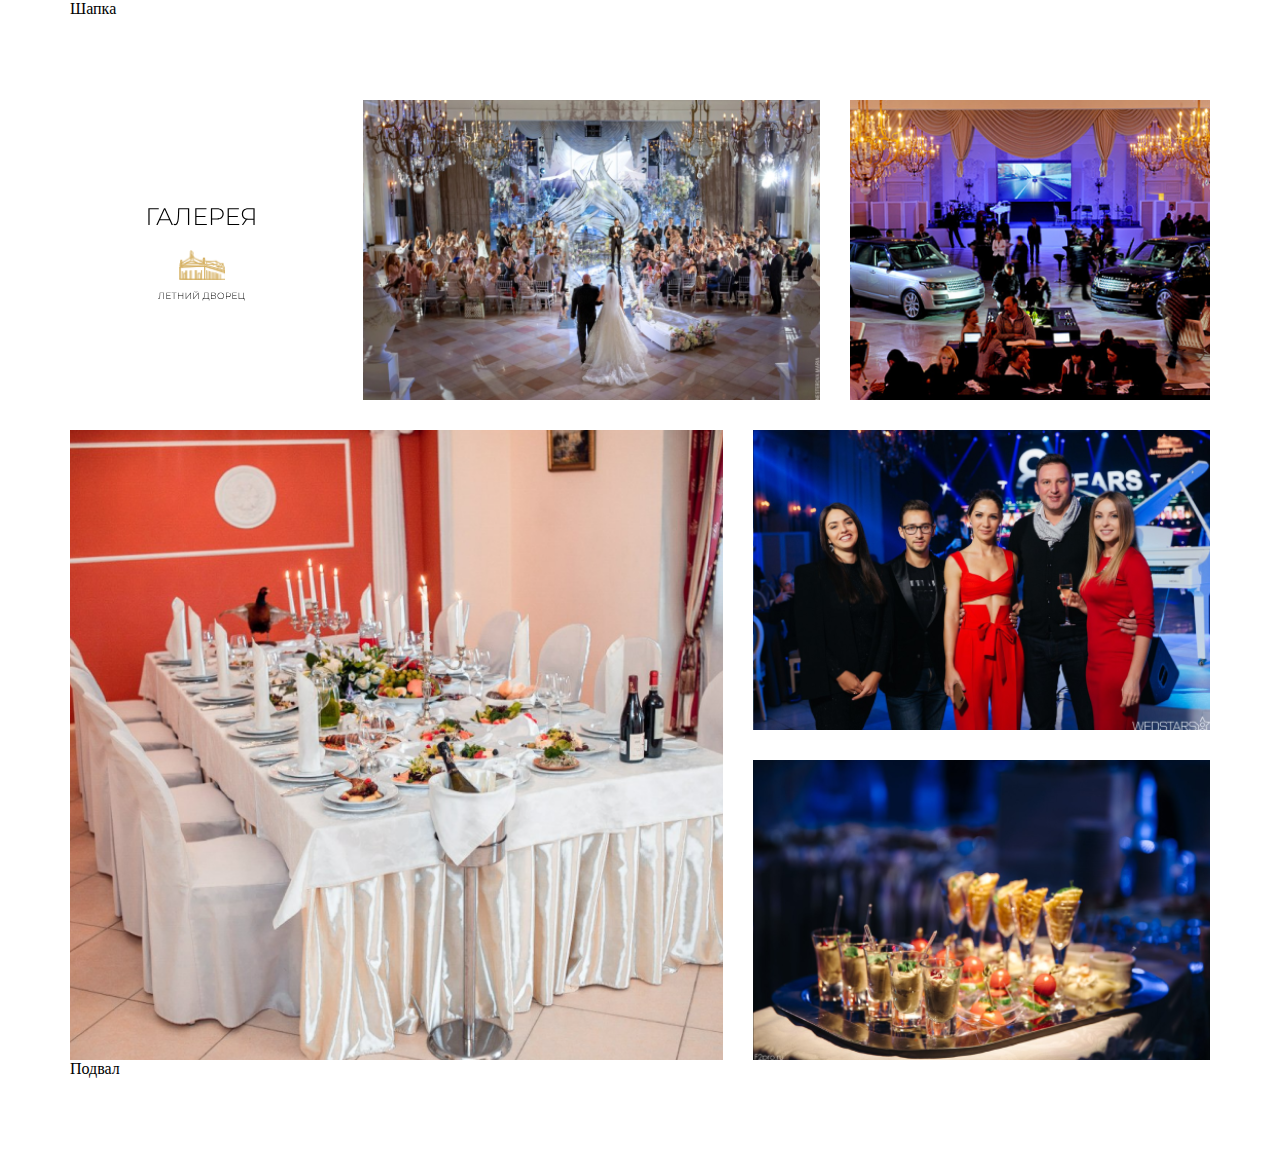
==== index.html @ f0fce370 "MiFirst" ====
<!DOCTYPE html>
<html lang="ru">
<head>
    <meta charset="UTF-8">
    <meta http-equiv="X-UA-Compatible" content="IE=edge">
    <meta name="viewport" content="width=device-width, initial-scale=1.0">
    <title>Gallery1_Grid</title>
    <link rel="stylesheet" href="css/style.css">
</head>
<body>
    <header>
        <div class="container">
            Шапка
        </div>
    </header>

    <main>
        <div class="container">
            <div class="gallery">
                <div class="gallery_logo">
                    <svg width="113" height="101" viewBox="0 0 113 101" fill="none" xmlns="http://www.w3.org/2000/svg" xmlns:xlink="http://www.w3.org/1999/xlink">
                        <path d="M13.7598 9.304H4.59175V25H3.36775V8.2H13.7598V9.304ZM24.4998 20.272H14.7558L12.6198 25H11.2998L19.0278 8.2H20.2518L27.9798 25H26.6598L24.4998 20.272ZM24.0438 19.24L19.6278 9.544L15.2358 19.24H24.0438ZM44.1888 8.2V25H42.9648V9.304H34.2768L34.0608 15.472C33.9648 17.776 33.7648 19.632 33.4608 21.04C33.1728 22.432 32.7408 23.464 32.1648 24.136C31.5888 24.808 30.8288 25.144 29.8848 25.144C29.4528 25.144 29.0528 25.096 28.6848 25L28.8288 23.872C29.1008 23.936 29.3648 23.968 29.6208 23.968C30.3568 23.968 30.9488 23.688 31.3968 23.128C31.8608 22.552 32.2128 21.648 32.4528 20.416C32.6928 19.184 32.8528 17.544 32.9328 15.496L33.1728 8.2H44.1888ZM61.8348 23.896V25H50.2428V8.2H61.4748V9.304H51.4668V15.928H60.4188V17.008H51.4668V23.896H61.8348ZM71.9464 8.2C74.0584 8.2 75.7144 8.704 76.9144 9.712C78.1144 10.704 78.7144 12.088 78.7144 13.864C78.7144 15.624 78.1144 17.008 76.9144 18.016C75.7144 19.008 74.0584 19.504 71.9464 19.504H67.1464V25H65.9224V8.2H71.9464ZM71.9464 18.4C73.7384 18.4 75.1064 18.008 76.0504 17.224C76.9944 16.44 77.4664 15.32 77.4664 13.864C77.4664 12.408 76.9944 11.288 76.0504 10.504C75.1064 9.704 73.7384 9.304 71.9464 9.304H67.1464V18.4H71.9464ZM94.2254 23.896V25H82.6334V8.2H93.8654V9.304H83.8574V15.928H92.8094V17.008H83.8574V23.896H94.2254ZM109.622 8.2V25H108.398V19.72H103.046C102.63 19.72 102.238 19.696 101.87 19.648L98.1501 25H96.8301L100.718 19.432C99.4701 19.08 98.5101 18.448 97.8381 17.536C97.1661 16.608 96.8301 15.448 96.8301 14.056C96.8301 12.2 97.4061 10.76 98.5581 9.736C99.7261 8.712 101.302 8.2 103.286 8.2H109.622ZM98.0781 14.032C98.0781 15.52 98.5101 16.664 99.3741 17.464C100.238 18.264 101.502 18.664 103.166 18.664H108.398V9.304H103.382C101.686 9.304 100.374 9.712 99.4461 10.528C98.5341 11.328 98.0781 12.496 98.0781 14.032Z" fill="black"/>
                        <rect x="34" y="50" width="46" height="30" fill="url(#pattern0)"/>
                        <path d="M18.9171 92.7V99H18.4581V93.114H15.2001L15.1191 95.427C15.0831 96.291 15.0081 96.987 14.8941 97.515C14.7861 98.037 14.6241 98.424 14.4081 98.676C14.1921 98.928 13.9071 99.054 13.5531 99.054C13.3911 99.054 13.2411 99.036 13.1031 99L13.1571 98.577C13.2591 98.601 13.3581 98.613 13.4541 98.613C13.7301 98.613 13.9521 98.508 14.1201 98.298C14.2941 98.082 14.4261 97.743 14.5161 97.281C14.6061 96.819 14.6661 96.204 14.6961 95.436L14.7861 92.7H18.9171ZM25.8043 98.586V99H21.4573V92.7H25.6693V93.114H21.9163V95.598H25.2733V96.003H21.9163V98.586H25.8043ZM31.5582 93.114H29.2902V99H28.8312V93.114H26.5632V92.7H31.5582V93.114ZM38.184 92.7V99H37.725V96.003H33.513V99H33.054V92.7H33.513V95.598H37.725V92.7H38.184ZM40.7244 92.7H41.1834V98.226L45.4764 92.7H45.8814V99H45.4224V93.483L41.1294 99H40.7244V92.7ZM48.4211 92.7H48.8801V98.226L53.1731 92.7H53.5781V99H53.1191V93.483L48.8261 99H48.4211V92.7ZM50.9771 92.223C50.5571 92.223 50.2181 92.127 49.9601 91.935C49.7081 91.737 49.5791 91.467 49.5731 91.125H49.9421C49.9481 91.377 50.0441 91.575 50.2301 91.719C50.4221 91.863 50.6711 91.935 50.9771 91.935C51.2771 91.935 51.5201 91.863 51.7061 91.719C51.8981 91.575 51.9971 91.377 52.0031 91.125H52.3721C52.3661 91.467 52.2341 91.737 51.9761 91.935C51.7241 92.127 51.3911 92.223 50.9771 92.223ZM64.3064 98.586V100.44H63.8654V99H58.1054L58.0964 100.44H57.6554L57.6644 98.586H58.0064C58.4204 98.55 58.7084 98.202 58.8704 97.542C59.0384 96.882 59.1404 95.958 59.1764 94.77L59.2394 92.7H63.3344V98.586H64.3064ZM59.5994 94.806C59.5634 95.826 59.4824 96.66 59.3564 97.308C59.2364 97.956 59.0294 98.382 58.7354 98.586H62.8754V93.114H59.6534L59.5994 94.806ZM69.5906 95.76C70.0586 95.838 70.4096 96.009 70.6436 96.273C70.8836 96.537 71.0036 96.888 71.0036 97.326C71.0036 97.866 70.8146 98.28 70.4366 98.568C70.0586 98.856 69.4976 99 68.7536 99H66.0446V92.7H68.5826C69.2426 92.7 69.7556 92.838 70.1216 93.114C70.4936 93.39 70.6796 93.786 70.6796 94.302C70.6796 94.668 70.5836 94.974 70.3916 95.22C70.1996 95.466 69.9326 95.646 69.5906 95.76ZM66.5036 95.616H68.5736C69.1016 95.616 69.5066 95.508 69.7886 95.292C70.0706 95.076 70.2116 94.764 70.2116 94.356C70.2116 93.942 70.0706 93.627 69.7886 93.411C69.5066 93.195 69.1016 93.087 68.5736 93.087H66.5036V95.616ZM68.7626 98.613C69.9506 98.613 70.5446 98.175 70.5446 97.299C70.5446 96.849 70.3946 96.519 70.0946 96.309C69.7946 96.099 69.3506 95.994 68.7626 95.994H66.5036V98.613H68.7626ZM75.7646 99.045C75.1466 99.045 74.5886 98.907 74.0906 98.631C73.5926 98.349 73.1996 97.965 72.9116 97.479C72.6296 96.993 72.4886 96.45 72.4886 95.85C72.4886 95.25 72.6296 94.707 72.9116 94.221C73.1996 93.735 73.5926 93.354 74.0906 93.078C74.5886 92.796 75.1466 92.655 75.7646 92.655C76.3826 92.655 76.9406 92.793 77.4386 93.069C77.9366 93.345 78.3266 93.726 78.6086 94.212C78.8966 94.698 79.0406 95.244 79.0406 95.85C79.0406 96.456 78.8966 97.002 78.6086 97.488C78.3266 97.974 77.9366 98.355 77.4386 98.631C76.9406 98.907 76.3826 99.045 75.7646 99.045ZM75.7646 98.622C76.2926 98.622 76.7696 98.502 77.1956 98.262C77.6216 98.022 77.9576 97.692 78.2036 97.272C78.4496 96.846 78.5726 96.372 78.5726 95.85C78.5726 95.328 78.4496 94.857 78.2036 94.437C77.9576 94.011 77.6216 93.678 77.1956 93.438C76.7696 93.198 76.2926 93.078 75.7646 93.078C75.2366 93.078 74.7566 93.198 74.3246 93.438C73.8986 93.678 73.5626 94.011 73.3166 94.437C73.0706 94.857 72.9476 95.328 72.9476 95.85C72.9476 96.372 73.0706 96.846 73.3166 97.272C73.5626 97.692 73.8986 98.022 74.3246 98.262C74.7566 98.502 75.2366 98.622 75.7646 98.622ZM83.2665 92.7C84.0585 92.7 84.6795 92.889 85.1295 93.267C85.5795 93.639 85.8045 94.158 85.8045 94.824C85.8045 95.484 85.5795 96.003 85.1295 96.381C84.6795 96.753 84.0585 96.939 83.2665 96.939H81.4665V99H81.0075V92.7H83.2665ZM83.2665 96.525C83.9385 96.525 84.4515 96.378 84.8055 96.084C85.1595 95.79 85.3365 95.37 85.3365 94.824C85.3365 94.278 85.1595 93.858 84.8055 93.564C84.4515 93.264 83.9385 93.114 83.2665 93.114H81.4665V96.525H83.2665ZM91.8911 98.586V99H87.5441V92.7H91.7561V93.114H88.0031V95.598H91.3601V96.003H88.0031V98.586H91.8911ZM99.6879 98.586V100.521H99.2559V99H93.6939V92.7H94.1529V98.586H98.2119V92.7H98.6709V98.586H99.6879Z" fill="black"/>
                        <defs>
                        <pattern id="pattern0" patternContentUnits="objectBoundingBox" width="1" height="1">
                        <use xlink:href="#image0_8_54" transform="scale(0.0217391 0.0333333)"/>
                        </pattern>
                        <image id="image0_8_54" width="48" height="32" xlink:href="[data-uri]"/>
                        </defs>
                    </svg>                                                                    
                </div>
                <div class="gallery_img1"></div>
                <div class="gallery_img2"></div>
                <div class="gallery_img3"></div>
                <div class="gallery_img4"></div>
                <div class="gallery_img5"></div>
            </div>
        </div>
    </main>

    <footer>
        <div class="container">
            Подвал
        </div>
    </footer>
</body>
</html>
---- css/style.css ----
*{
    margin: 0;
    padding: 0;
    box-sizing: border-box;
}

html, body{
    height: 100%;
}
body{
    display: grid;
    grid-template-rows: 100px 1fr 100px;
}

.container{
    max-width: 1140px;
    margin: 0 auto;
}

.catalog{
    display: grid;
    grid-template-columns: 1fr 1fr 1fr 1fr;
    row-gap: 20px;
    column-gap: 30px;
    padding: 20px;
}
.catalog_item{
    padding-top: 70px;
    background-color: #191B1C;
    color: white;
}
.catalog_img{
    display: grid;
    justify-content: center;
}
.catalog_text{
    font-size: 14px;
}

@media (max-width:992px){
    .catalog{
        grid-template-columns: 1fr 1fr 1fr;
    }
}
@media (max-width:576px){
    .catalog{
        grid-template-columns: 1fr 1fr;
    }
}

.gallery{
    display: grid;
    grid-template-columns: repeat(12, 1fr);
    grid-template-rows: repeat(3, 300px);
    grid-gap: 30px;
}
.gallery_logo{
    grid-column: 1/4;
    grid-row: 1/2;

    display: flex;
    justify-content: center;
    align-items: center;
}
.gallery_img1{
    grid-column: 4/9;
    grid-row: 1/2;
    background-image: url('../img/photo1.png');
    background-size: cover;
    background-position: center;
}
.gallery_img2{
    grid-column: 9/13;
    grid-row: 1/2;
    background-image: url('../img/photo2.png');
    background-size: cover;
    background-position: center;
}
.gallery_img3{
    grid-column: 8/13;
    grid-row: 2/3;
    background-image: url('../img/photo3.png');
    background-size: cover;
    background-position: center;
}
.gallery_img4{
    grid-column: 1/8;
    grid-row: 2/4;
    background-image: url('../img/photo4.png');
    background-size: cover;
    background-position: center;
}
.gallery_img5{
    grid-column: 8/13;
    grid-row: 3/4;
    background-image: url('../img/photo5.png');
    background-size: cover;
    background-position: center;
}

@media (max-width:768px){
    .gallery_logo{
        grid-column: 1/13;
        grid-row: 1/2;
    }
    .gallery_img1{
        grid-column: 1/7;
        grid-row: 2/3;
    }
    .gallery_img2{
        grid-column: 7/13;
        grid-row: 2/3;
    }
    .gallery_img4{
        grid-column: 1/13;
        grid-row: 3/5;
    }
    .gallery_img3{
        grid-column: 1/7;
        grid-row: 5/6;
    }
    .gallery_img5{
        grid-column: 7/13;
        grid-row: 5/6;
    }
    .gallery{
        grid-template-rows: repeat(5, 300px);
    }
}


.gallery1_logo{
    grid-area: l;
    display: flex;
    justify-content: center;
    align-items: center;
}
.gallery1_img1{
    grid-area: i1;
    display: flex;
    justify-content: center;
    align-items: center;
}
.gallery1_img2{
    grid-area: i2;
    display: flex;
    justify-content: center;
    align-items: center;
}
.gallery1_img
.gallery1{
    display: grid;
    grid-template-columns: repeat(12, 1fr);
    grid-template-rows: repeat(3, 300px);
    grid-template-areas: 
    "l l l i1 i1 i1 i1 i2 i2 i2 i2"
    "i4 i4 i4 i4 i4 i4 i4 i3 i3 i3 i3"
    "i3 i3 i3 i3 i3 i3 i3 i5 i5 i5 i5";
    grid-gap: 30px;
    padding: 20px;
}
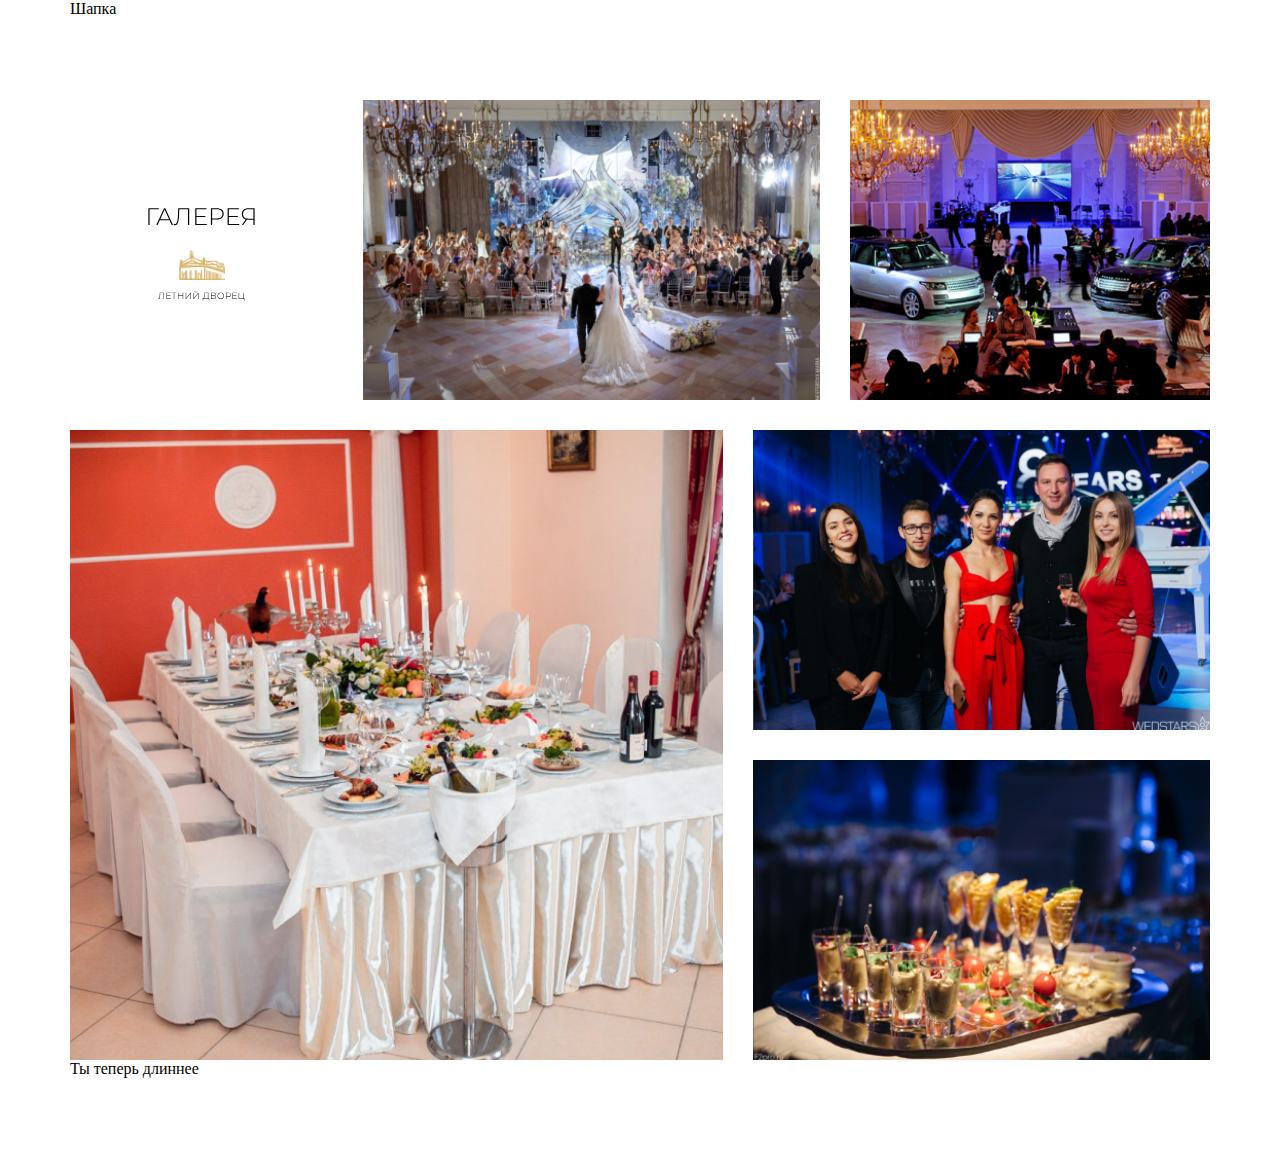
==== commit 2181e8b9: "Update Index" ====
--- a/index.html
+++ b/index.html
@@ -41,8 +41,8 @@
 
     <footer>
         <div class="container">
-            Подвал
+            Ты теперь длиннее
         </div>
     </footer>
 </body>
-</html>+</html>
